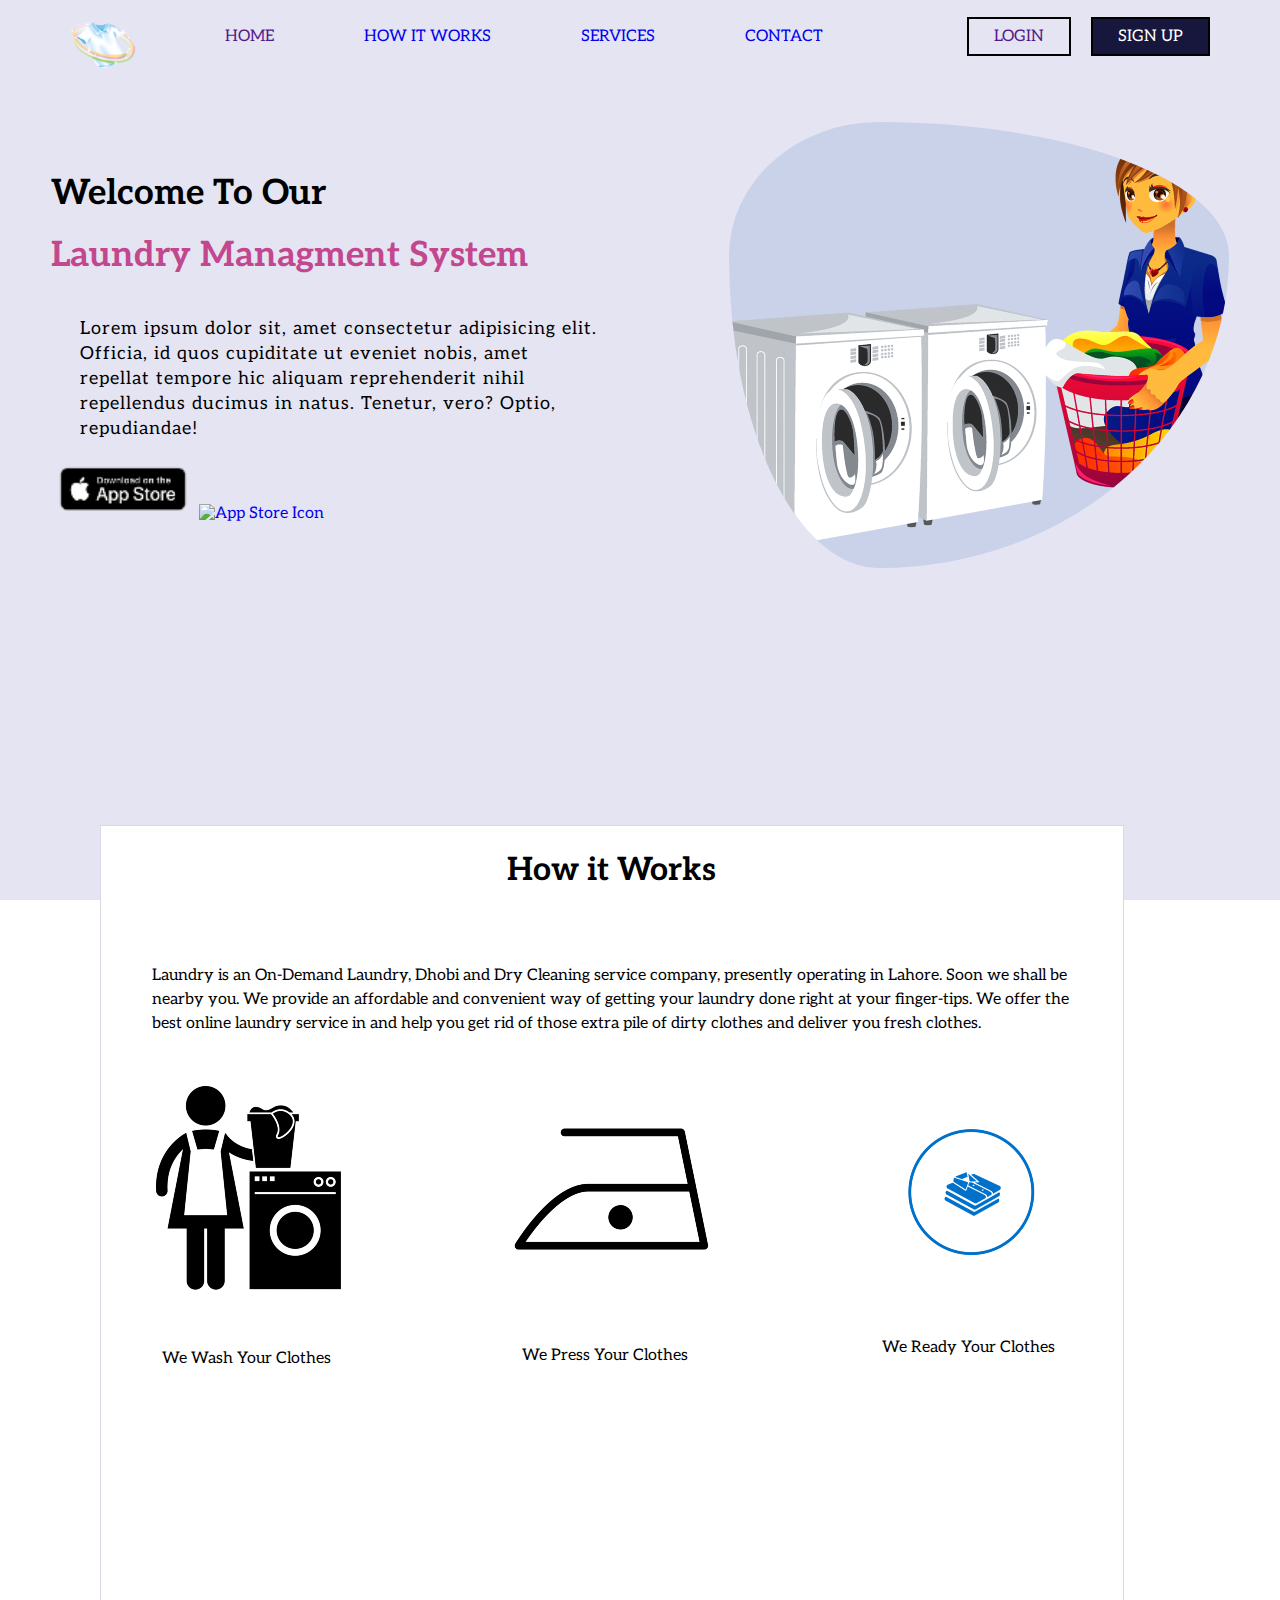
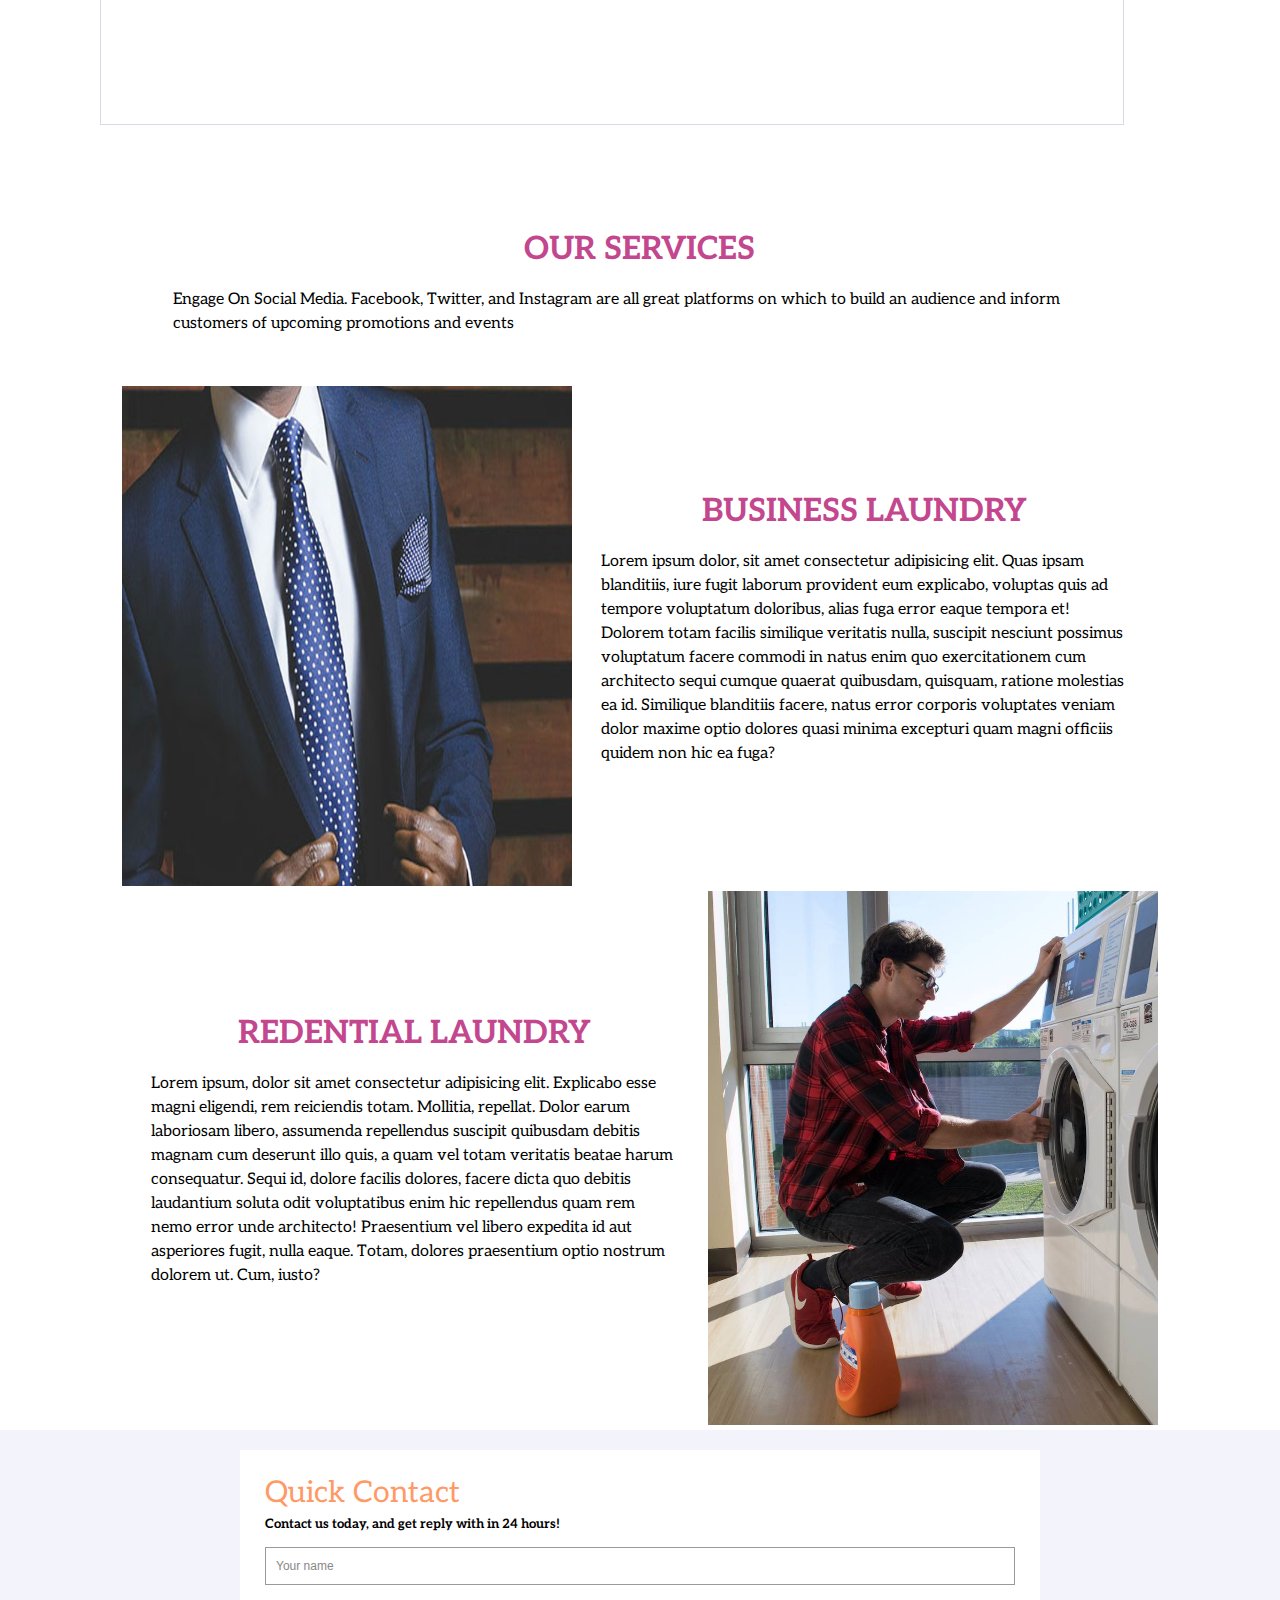
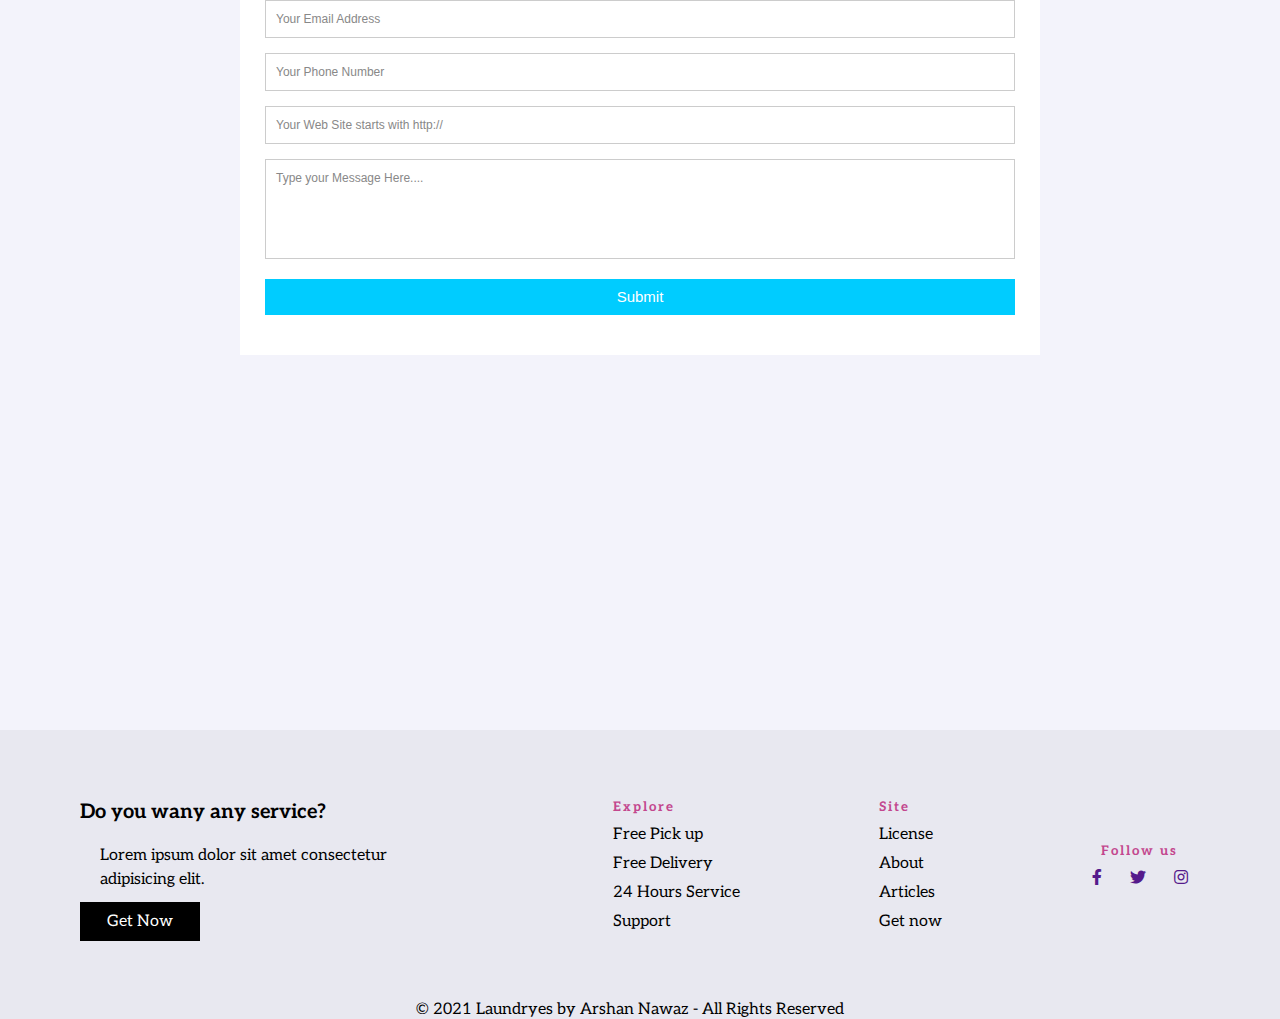
==== Complete Website HTML CSS/index.html @ 12e9a24d "HTML CSS Practice" ====
<!DOCTYPE html>
<html lang="en">
<head>
    <meta charset="UTF-8">
    <meta http-equiv="X-UA-Compatible" content="IE=edge">
    <meta name="viewport" content="width=device-width, initial-scale=1.0">
    <link rel="stylesheet" href="//use.fontawesome.com/releases/v5.0.7/css/all.css">
    <link rel="stylesheet" href="https://pro.fontawesome.com/releases/v5.10.0/css/all.css" integrity="sha384-AYmEC3Yw5cVb3ZcuHtOA93w35dYTsvhLPVnYs9eStHfGJvOvKxVfELGroGkvsg+p" crossorigin="anonymous"/>
    <link rel="stylesheet" href="style.css">
    <title>Complete Website</title>
</head>
<body>
    <main>
    <nav>
        <!-- left side navbar -->
        <div class="left-nav">
            <div class="logo">
                <a href="">
                    <img src="./img/logo.png" alt="">
                </a>  
            </div>
            <div class="navlinks">
                <ul class="navlink">
                    <li>
                   <a href="">Home</a>
                    </li>
                    <li>
                   <a href="#How it works">How it works</a>
                    </li>
                    <li>
                   <a href="#services">Services</a>
                    </li>
                    <li>
                   <a href="#contact">Contact</a>
                    </li>
                </ul>
            </div>
        </div>
        <!-- right side navbar -->
        <div class="right-nav">
                    <a href="">Login</a>
                    <a href="">Sign Up</a>

        </div>
    </nav>
    <section class="main">
        <div class="left-main">
        <h1>Welcome To Our</h1>
        <h1 style="color:#C3478E">Laundry Managment System</h1>
        <p>Lorem ipsum dolor sit, amet consectetur adipisicing elit. Officia, id quos cupiditate ut eveniet nobis, amet repellat tempore hic aliquam reprehenderit nihil repellendus ducimus in natus. Tenetur, vero? Optio, repudiandae!</p>
        <a href="https://www.apple.com/app-store/" target="_blank"><img src="./img/app store.png" alt="Google Play Icon" ></a>
        <a href="https://play.google.com/store/apps" target="_blank"><img src="./img/Google play.png" alt="App Store Icon" ></a>
    </div>
    <div class="right-main">
        <img src="./img/main.png" alt="">
    </div>
    
</main>
<section class="How-it-works" id="How it works">
    <div class="How-it-works-caption">
      <h1>How it Works</h1>
      <p>Laundry is an On-Demand Laundry, Dhobi and Dry Cleaning service company, presently operating in Lahore. Soon we shall be nearby you. We provide an affordable and convenient way of getting your laundry done right at your finger-tips. We offer the best online laundry service in and help you get rid of those extra pile of dirty clothes and deliver you fresh clothes.</p>
  </div>
  <div class="works">
      <div>
     <img src="./img/wash.png" alt="We Wash Your Clothes">
      <p>We Wash Your Clothes</p>
      </div>
      <div>
     <img src="./img/press.png" alt="We Press Your Clothes">
      <p>We Press Your Clothes</p>
      </div>
      <div>
     <img src="./img/ready.png" alt="We Ready Your Clothes">
      <p>We Ready Your Clothes</p>
      </div>
  </div>
</section>
<section style="background-color:#fff;height: 100vh;">  
</section>

<section class="services" id="services">
    <div class="services-intro">
        <h1>OUR SERVICES</h1>
        <p>Engage On Social Media. Facebook, Twitter, and Instagram are all great platforms on which to build an audience and inform customers of upcoming promotions and events</p>
        <div class="service1">
        <div class="img">
            <img src="./img/Business.jpg" style="width:450px;height:500px" alt="">
        </div>
        <div class="service-intro">
            <h1>BUSINESS LAUNDRY</h1>
            <p>Lorem ipsum dolor, sit amet consectetur adipisicing elit. Quas ipsam blanditiis, iure fugit laborum provident eum explicabo, voluptas quis ad tempore voluptatum doloribus, alias fuga error eaque tempora et! Dolorem totam facilis similique veritatis nulla, suscipit nesciunt possimus voluptatum facere commodi in natus enim quo exercitationem cum architecto sequi cumque quaerat quibusdam, quisquam, ratione molestias ea id. Similique blanditiis facere, natus error corporis voluptates veniam dolor maxime optio dolores quasi minima excepturi quam magni officiis quidem non hic ea fuga?
            </p>
        </div>
        </div>
        <div class="service2">
        <div class="service-intro">
            <h1>REDENTIAL LAUNDRY</h1>
            <p>Lorem ipsum, dolor sit amet consectetur adipisicing elit. Explicabo esse magni eligendi, rem reiciendis totam. Mollitia, repellat. Dolor earum laboriosam libero, assumenda repellendus suscipit quibusdam debitis magnam cum deserunt illo quis, a quam vel totam veritatis beatae harum consequatur. Sequi id, dolore facilis dolores, facere dicta quo debitis laudantium soluta odit voluptatibus enim hic repellendus quam rem nemo error unde architecto! Praesentium vel libero expedita id aut asperiores fugit, nulla eaque. Totam, dolores praesentium optio nostrum dolorem ut. Cum, iusto?
            </p>
        </div>
        <div class="img">
            <img src="./img/Residential.jpg" style="width:450px;" alt="">
        </div>
        </div>
    </div>
</section>
<section class="contact">
<div class="container">  
    <form id="contact">
      <h3>Quick Contact</h3>
      <h4>Contact us today, and get reply with in 24 hours!</h4>
      <fieldset>
        <input placeholder="Your name" type="text" tabindex="1" required autofocus>
      </fieldset>
      <fieldset>
        <input placeholder="Your Email Address" type="email" tabindex="2" required>
      </fieldset>
      <fieldset>
        <input placeholder="Your Phone Number" type="tel" tabindex="3" required>
      </fieldset>
      <fieldset>
        <input placeholder="Your Web Site starts with http://" type="url" tabindex="4" required>
      </fieldset>
      <fieldset>
        <textarea placeholder="Type your Message Here...." tabindex="5" required></textarea>
      </fieldset>
      <fieldset>
        <button name="submit" type="submit" id="contact-submit" data-submit="...Sending">Submit</button>
      </fieldset>
    </form>
  </div>
</section>
<footer style="background-color:#e8e8f0">
    <div class="footer">
    <div class="footer-card">
        <h1 style="font-size:20px;">Do you wany any service?</h1>
        <p style="margin-bottom:20px;">Lorem ipsum dolor sit amet consectetur adipisicing elit.</p>
        <a href="" class="footer-btn">Get Now</a>
    </div>
     <div class="explore">
         <h5>Explore</h5>
        <ul>
            <li class="list"><a href="">Free Pick up</a></li>
            <li class="list"><a href="">Free Delivery</a></li>
            <li class="list"><a href="">24 Hours Service</a></li>
            <li class="list"><a href="">Support</a></li>
            </ul>
     </div>
 <div class="site">
    <h5>Site</h5>
     <ul>
     <li class="list"><a href="">License</a></li>
     <li class="list"><a href="">About</a></li>
     <li class="list"><a href="">Articles</a></li>
     <li class="list"><a href="">Get now</a></li>

     </ul>
    </div>
    <div class="footer-follow">
     <h5>Follow us</h5>
     <a href=""><i class="fab fa-facebook-f"></i></a>
     <a href=""><i class="fab fa-twitter"></i></a>
     <a href=""><i class="fab fa-instagram"></i></a>
    </div>
</div>
<span style="display:block;width: 35%;margin:auto">© 2021 Laundryes by Arshan Nawaz - All Rights Reserved</span>
</footer>
</body>
</html>
---- Complete Website HTML CSS/style.css ----
@import url('https://fonts.googleapis.com/css2?family=Aleo&display=swap');

*{
    padding: 0%;
    margin: 0%;
    box-sizing: border-box;
    font-family: 'Aleo', serif;
    scroll-behavior: smooth;
    -webkit-box-sizing:border-box;
	-moz-box-sizing:border-box;
	-webkit-font-smoothing:antialiased;
	-moz-font-smoothing:antialiased;
	-o-font-smoothing:antialiased;
	text-rendering:optimizeLegibility;
}
nav{
display: flex;
align-items: center;
justify-content: space-around;
height: 8vh;
text-transform: uppercase;
}

.logo img{
    width: 60%;
    margin-top: 25px;
    
}
.left-nav{
    display: flex;
    align-items: center;
    justify-content: space-between;
}
.left-nav a{
    padding: 15px;
    }
.navlink{
    display: flex;
   align-items: center;
}
.navlink li{
   list-style-type: none;
   margin:30px
}
.right-nav{
    /* width:10%; */
    display: flex;
    justify-content: space-between;

}
.right-nav li{
    list-style-type: none;
}
a{
    text-decoration: none;
}
.navlink a {
    position: relative;
}
.navlink a::before{
content: "";
 background:#000;
border-bottom: 1px solid black;
position: absolute;
top: 70%;
left:15%;
width: 0%;
transition: all 0.3s linear;
}
.navlink a:hover::before{
width:70%;
color: rgb(117, 111, 111);

}
.right-nav a:first-child,a:nth-child(2){
   border:2px solid black;
    padding: 8px 25px;
    margin-right: 20px;
}
.right-nav a:nth-child(2){
   background-color: #17173E;
   color: #fff
}
.right-nav a:nth-child(2):hover{
    background-color: #E4E4F3;
   color: #17173E;
}
main{
    background-color: #E4E4F3;
    height: 100vh;
}
.main{
    display: flex;
    align-items: center;
    justify-content:space-around;
    margin-top: 50px;
}
.left-main{
    width: 45%;
}
.left-main h1{
    font-size: 35px;
    margin-bottom: 20px;
}
.left-main p{
    font-size: 18px;
    margin-bottom: 20px;
    letter-spacing: 1px;
    line-height: 25px;
}

.right-main img {
    background-color: #C9D2E9;
    border-radius:  30% 70% 70% 30% / 30% 30% 70% 70%  ;
}

.left-main img:first-child,.left-main img:last-child {
    width: 25%;
}
/* works */
.How-it-works{
    background-color: #ffff;
    /* border-radius:
    110% 10% 100% 1% / 0% 0% 61% 28% ; */
    display:block;
    height: 100vh;
    width: 80%;
    margin: 60px 100px;
    border: 1px solid #d8d8e6;
    position: absolute;
    top:85%;
}
.How-it-works-caption h1,p{
    width:90%;
    margin:auto;
    margin-bottom: 50px;
    line-height: 1.5em;
    padding-top: 20px;
}
.How-it-works-caption h1{
    display: flex;
    flex-direction: column;
    align-items: center;

}
.works{
    width:90%;
    margin: auto;
    display: flex;
    align-items: center;
    justify-content: space-between;
}
.works div img{
    margin-bottom: 30px;
}
/* services  */
.services{
    height:100%;
    /* background-color:aqua; */
    width:90%;
    margin: auto;
}
.services-intro{
  width:90%;
  margin: auto;
}
.services-intro h1{
    display: flex;
    flex-direction: column;
    align-items: center;
    padding-top: 30px;
    color:#C3478E;

}
.service1{
    display: flex;
    align-items: center;
    justify-content: center;
}
.service2{
    display: flex;
    align-items: center;
    justify-content: center;
}

/* Contact form  */
.contact{
    background-color:#F3F3FB;
    height: 100vh;
    padding: 50px;
}
.container {
    height:90vh;
	max-width:800px;
	width:100%;
	margin:auto;
	position:relative;
    bottom: 10%;
    
    
}

#contact input[type="text"], #contact input[type="email"], #contact input[type="tel"], #contact input[type="url"], #contact textarea, #contact button[type="submit"] { font:400 12px/16px "Open Sans", Helvetica, Arial, sans-serif; }

#contact {
	background:#fff;
	padding:25px;
	margin:50px 0;
}

#contact h3 {
	color: #F96;
	display: block;
	font-size: 30px;
	font-weight: 400;
}

#contact h4 {
	margin:5px 0 15px;
	display:block;
	font-size:13px;
}

fieldset {
	border: medium none !important;
	margin: 0 0 10px;
	min-width: 100%;
	padding: 0;
	width: 100%;
}

#contact input[type="text"], #contact input[type="email"], #contact input[type="tel"], #contact input[type="url"], #contact textarea {
	width:100%;
	border:1px solid #CCC;
	background:#FFF;
	margin:0 0 5px;
	padding:10px;
}

#contact input[type="text"]:hover, #contact input[type="email"]:hover, #contact input[type="tel"]:hover, #contact input[type="url"]:hover, #contact textarea:hover {
	-webkit-transition:border-color 0.3s ease-in-out;
	-moz-transition:border-color 0.3s ease-in-out;
	transition:border-color 0.3s ease-in-out;
	border:1px solid #AAA;
}

#contact textarea {
	height:100px;
	max-width:100%;
  resize:none;
}

#contact button[type="submit"] {
	cursor:pointer;
	width:100%;
	border:none;
	background:#0CF;
	color:#FFF;
	margin:0 0 5px;
	padding:10px;
	font-size:15px;
}

#contact button[type="submit"]:hover {
	background:#09C;
	-webkit-transition:background 0.3s ease-in-out;
	-moz-transition:background 0.3s ease-in-out;
	transition:background-color 0.3s ease-in-out;
}

#contact button[type="submit"]:active { box-shadow:inset 0 1px 3px rgba(0, 0, 0, 0.5); }

#contact input:focus, #contact textarea:focus {
	outline:0;
	border:1px solid #999;
}
::-webkit-input-placeholder {
 color:#888;
}
:-moz-placeholder {
 color:#888;
}
::-moz-placeholder {
 color:#888;
}
:-ms-input-placeholder {
 color:#888;
}
.footer{
    height:30vh;
    padding: 80px;
    background-color:#e8e8f0;
    display:flex;
    align-items: center;
    justify-content:space-between;

}
.footer h5{
    color:#C3478E;
    letter-spacing:2px
}
.footer ul li {
    list-style-type: none;
    margin-top: 10px;
}
.footer ul li a {
    list-style-type: none;
    color:#000;
}
.footer ul li a:hover{
    border-bottom: 1px solid black;
}
.footer-btn{
    background-color:#000;
    color:#fff;
    border:2px solid black;
    padding: 8px 25px;
}
.footer-btn:hover{
    background-color: #e8e8f0;
    color: #17173E;
}

.footer-follow h5{
display: flex;
align-items: center;
justify-content: center;
margin-bottom: 10px;
}
.footer-follow a{
    border: none;
    padding: 6px;
    margin: 6px;
}
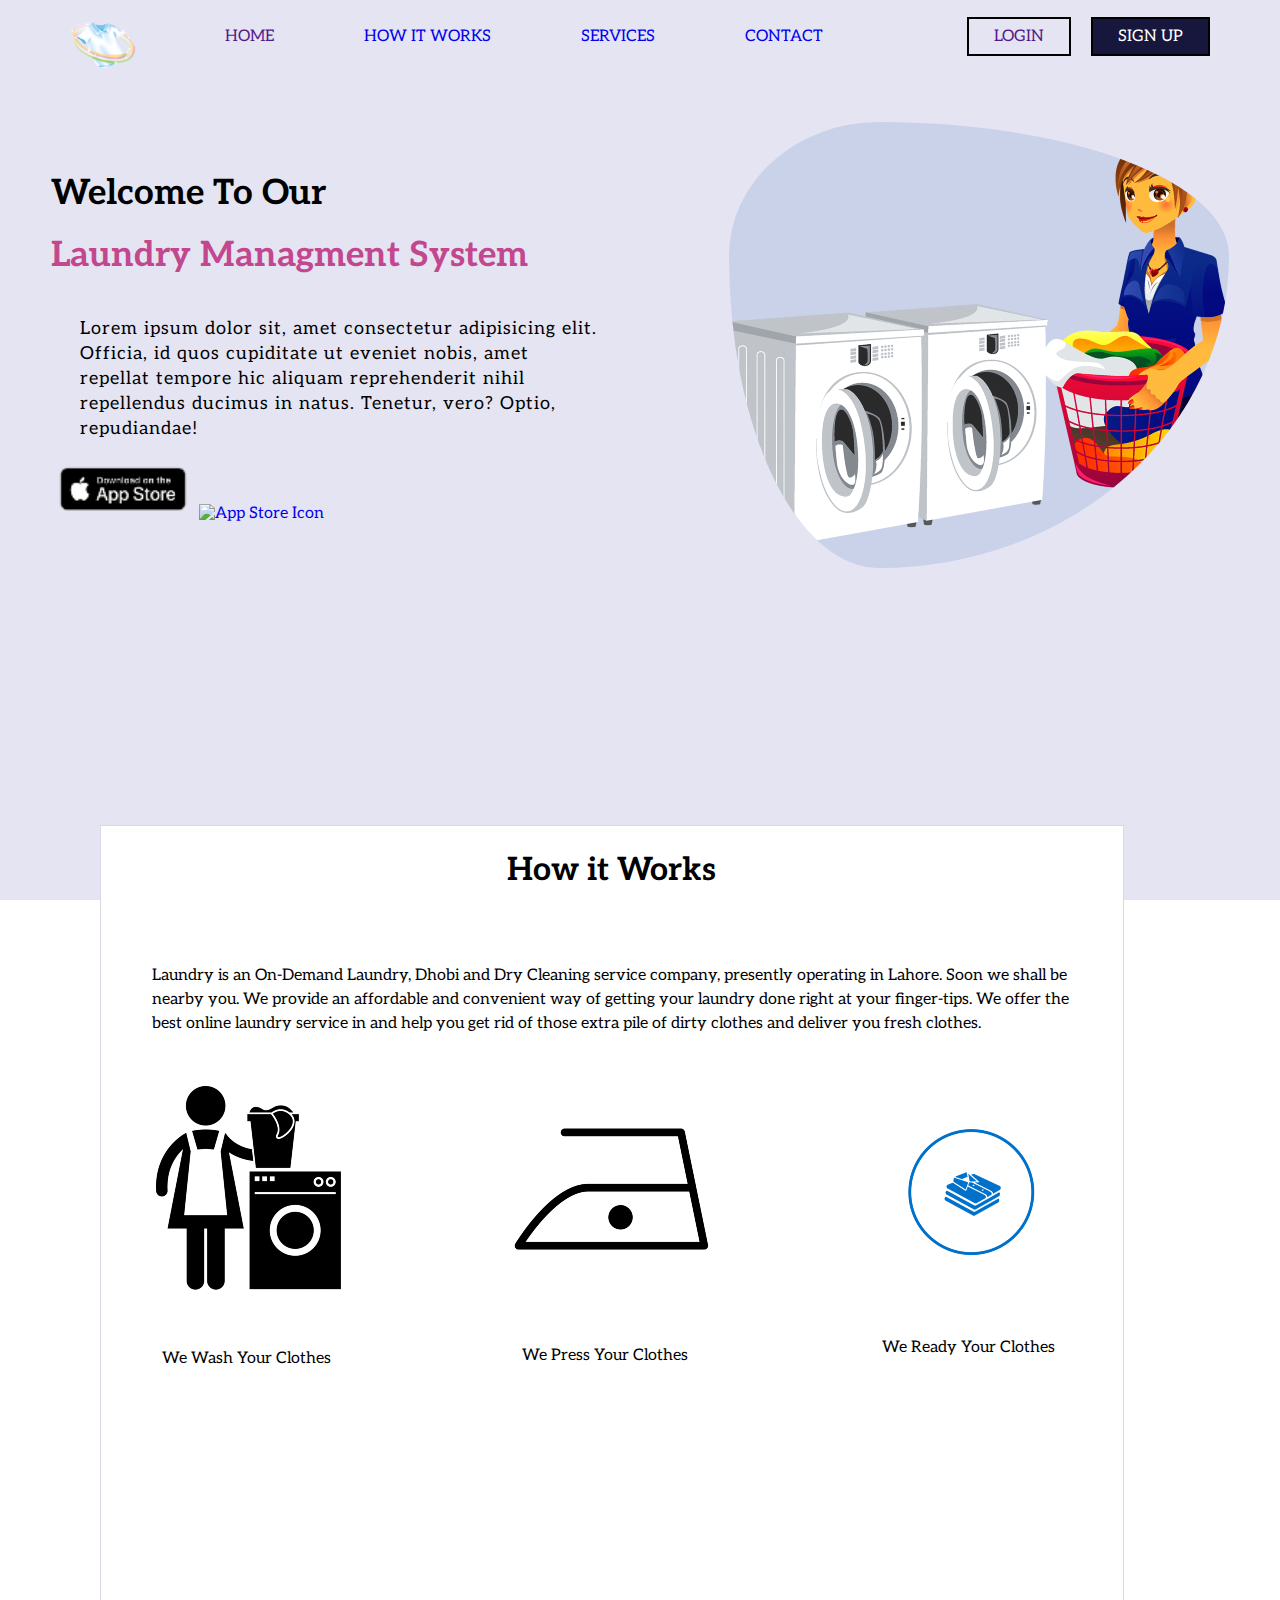
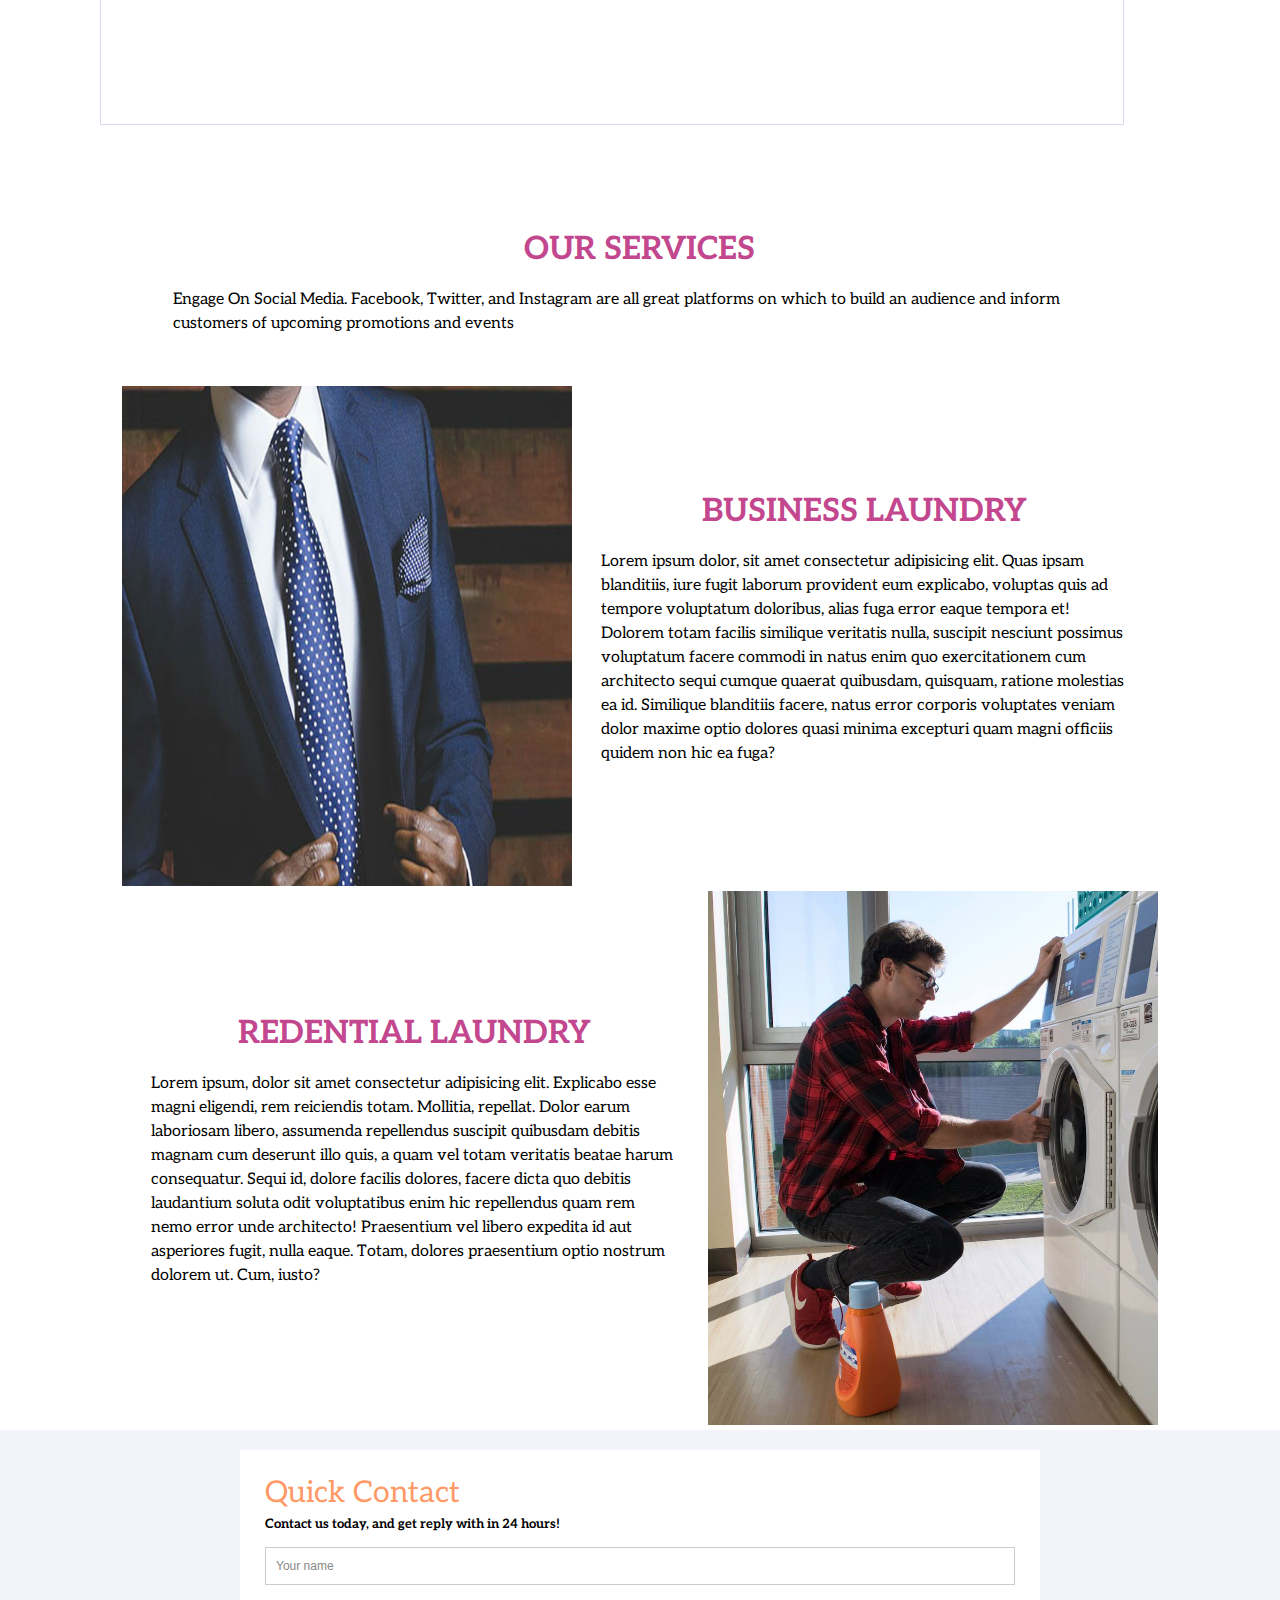
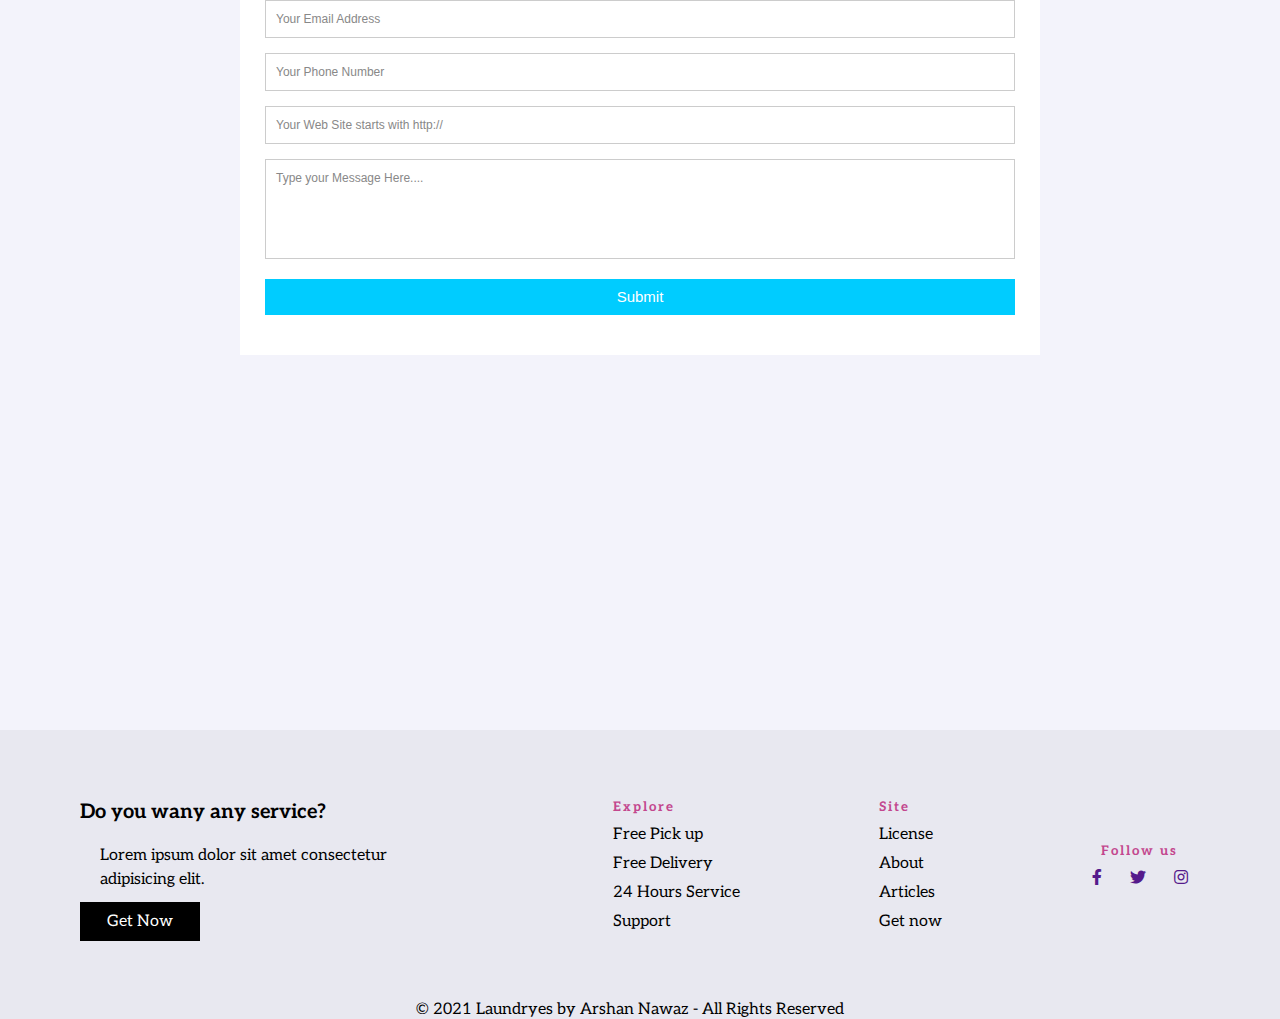
==== commit 418358a7: "HTML CSS Practice" ====
--- a/Complete Website HTML CSS/index.html
+++ b/Complete Website HTML CSS/index.html
@@ -111,7 +111,7 @@
       <h3>Quick Contact</h3>
       <h4>Contact us today, and get reply with in 24 hours!</h4>
       <fieldset>
-        <input placeholder="Your name" type="text" tabindex="1" required autofocus>
+        <input placeholder="Your name" type="text" tabindex="1" required >
       </fieldset>
       <fieldset>
         <input placeholder="Your Email Address" type="email" tabindex="2" required>
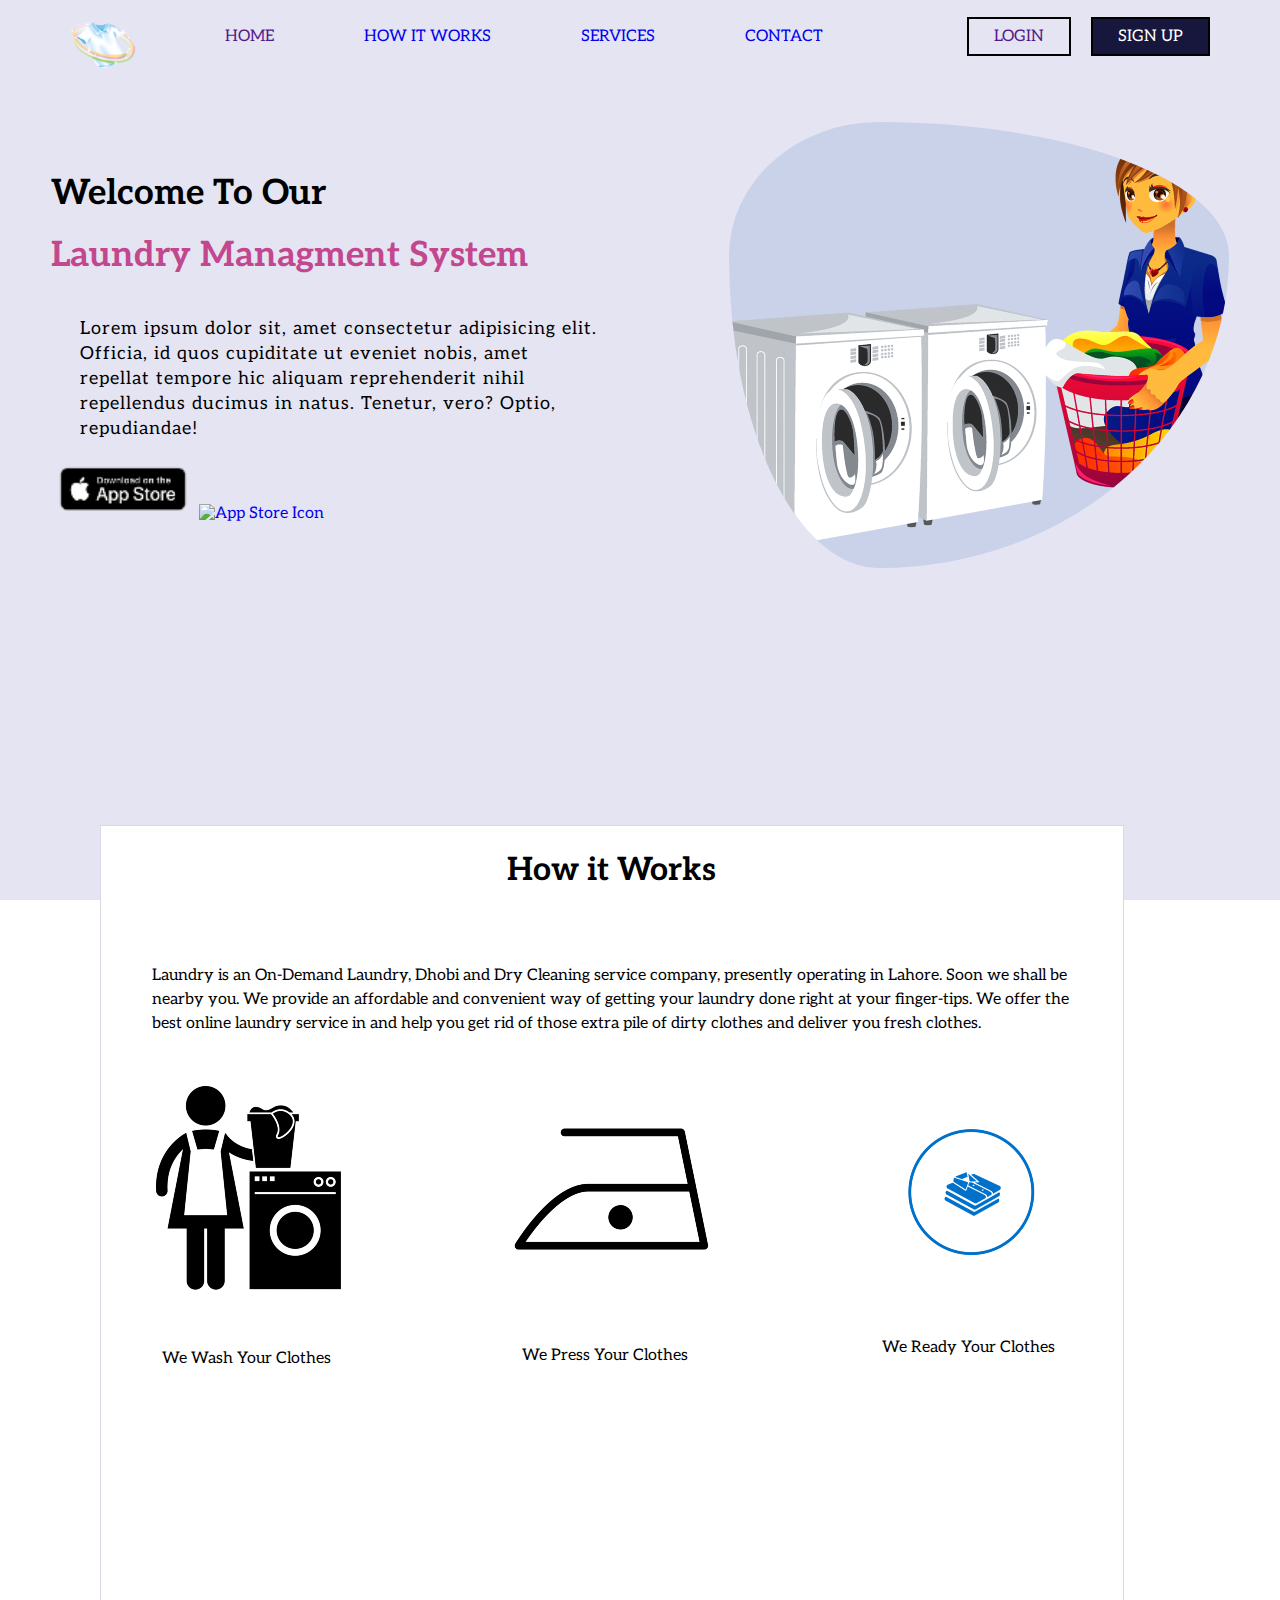
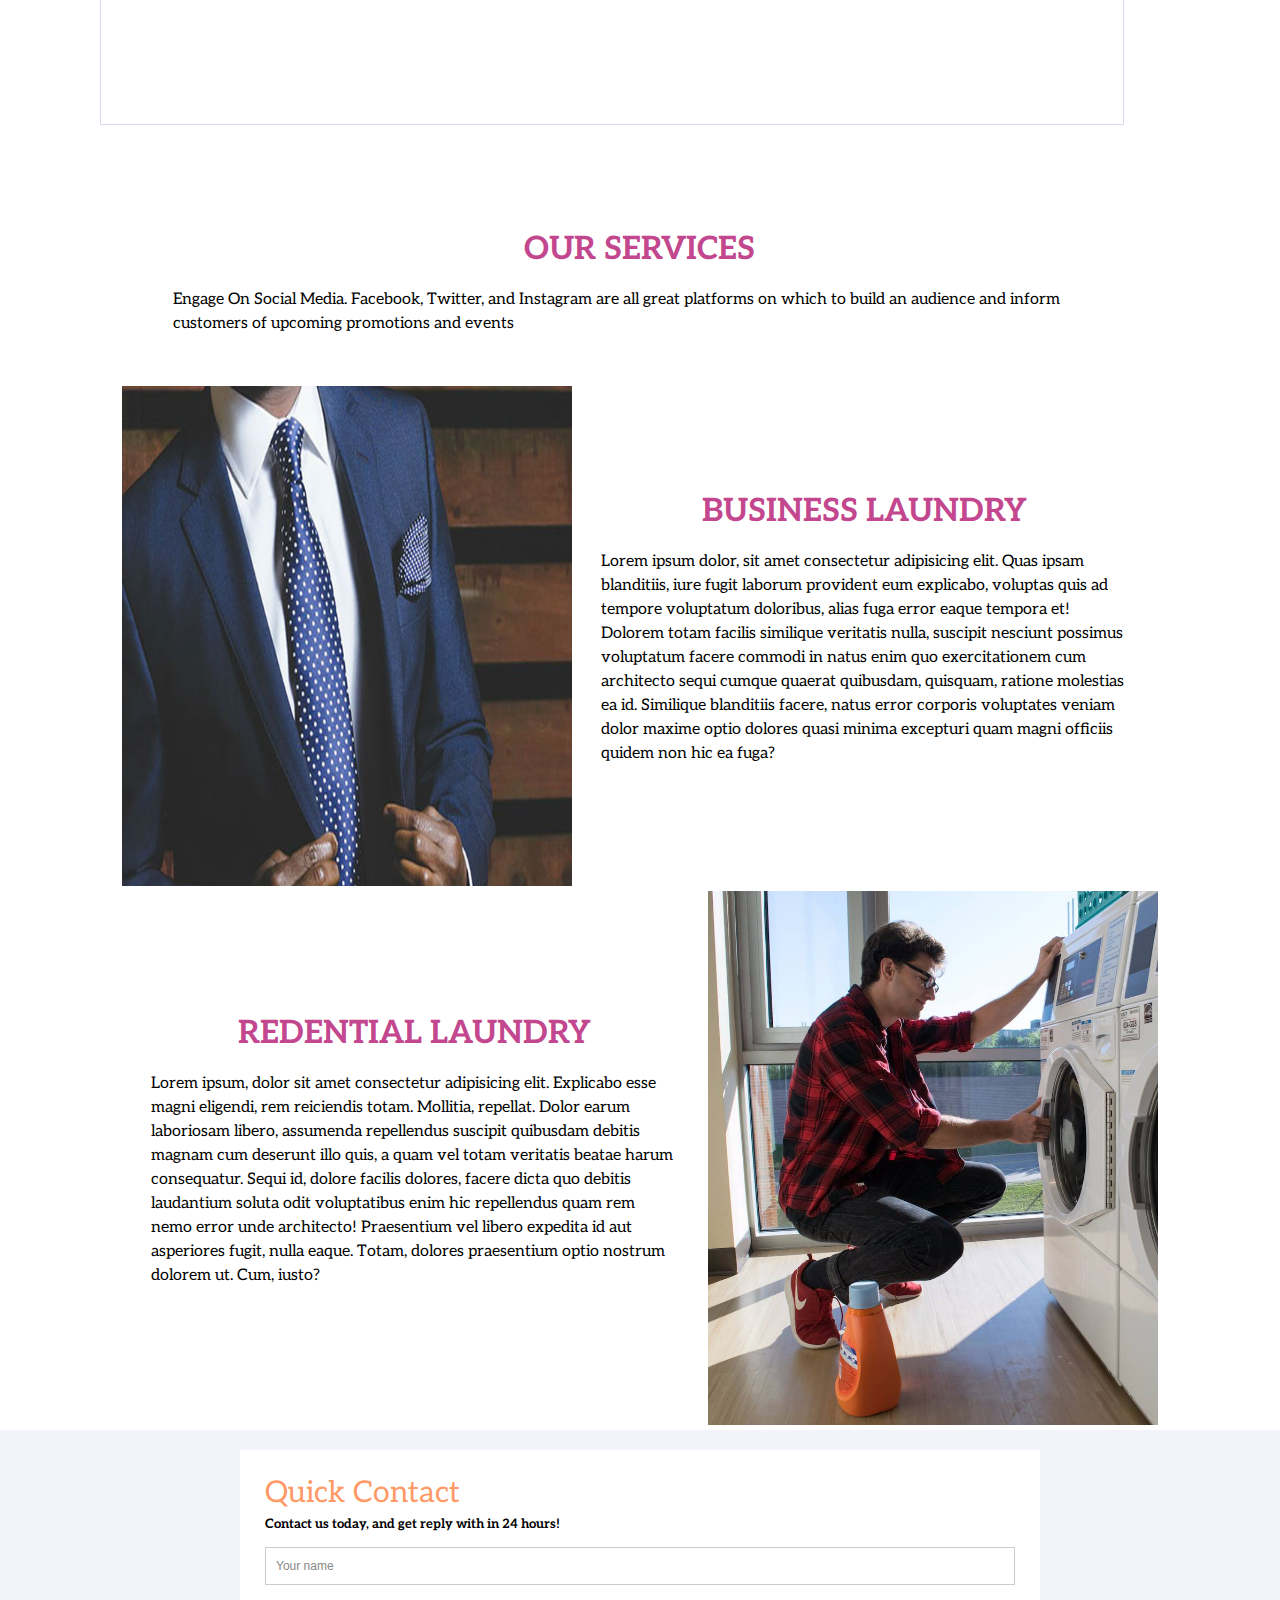
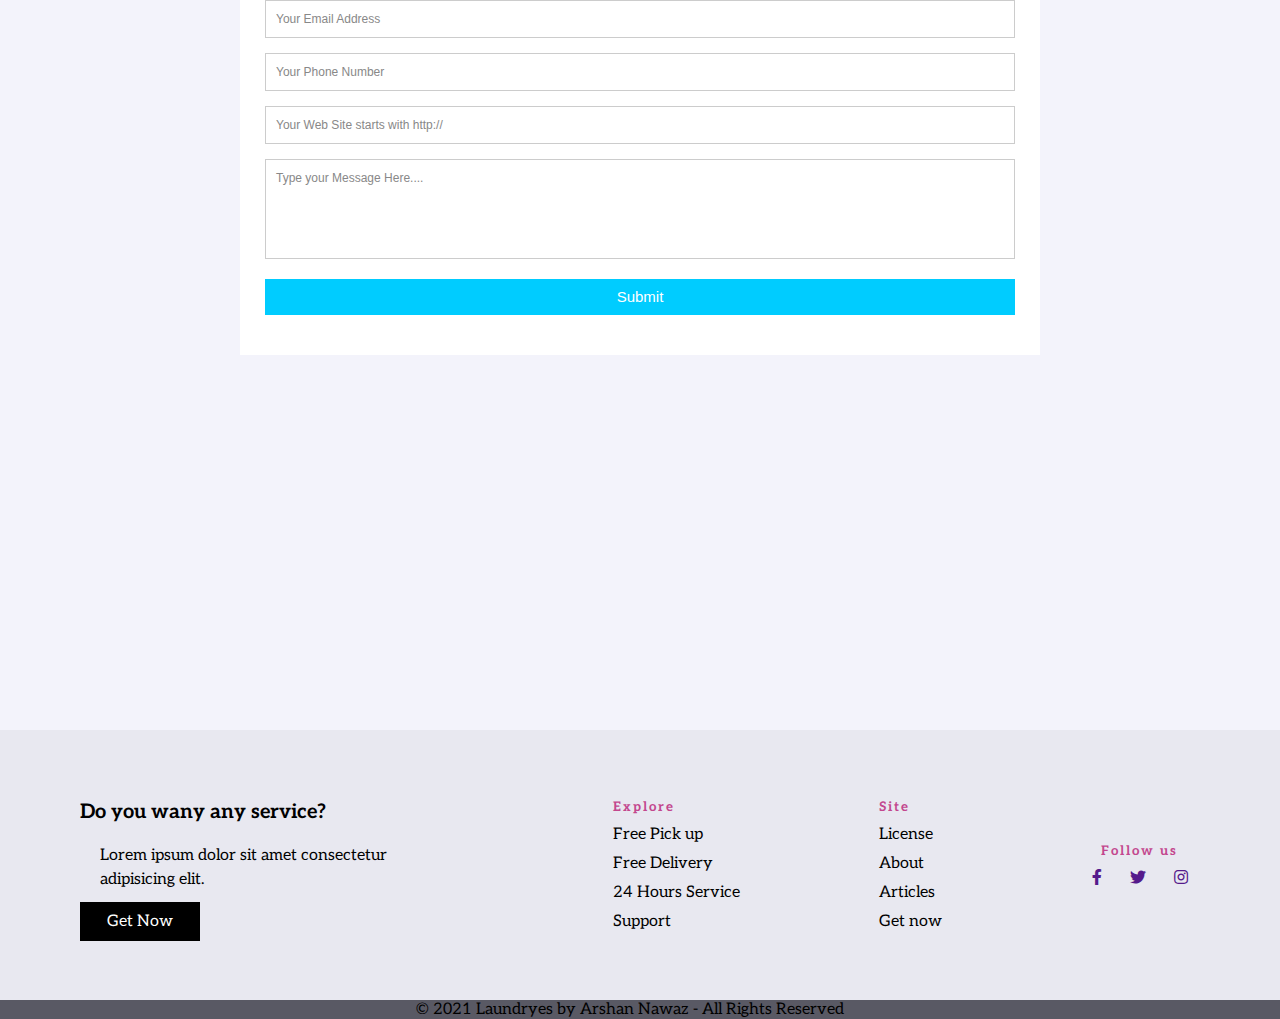
==== commit c8592308: "Responsive Navbar HTML CSS JS" ====
--- a/Complete Website HTML CSS/index.html
+++ b/Complete Website HTML CSS/index.html
@@ -131,7 +131,7 @@
     </form>
   </div>
 </section>
-<footer style="background-color:#e8e8f0">
+<footer style="background-color:#595964">
     <div class="footer">
     <div class="footer-card">
         <h1 style="font-size:20px;">Do you wany any service?</h1>
